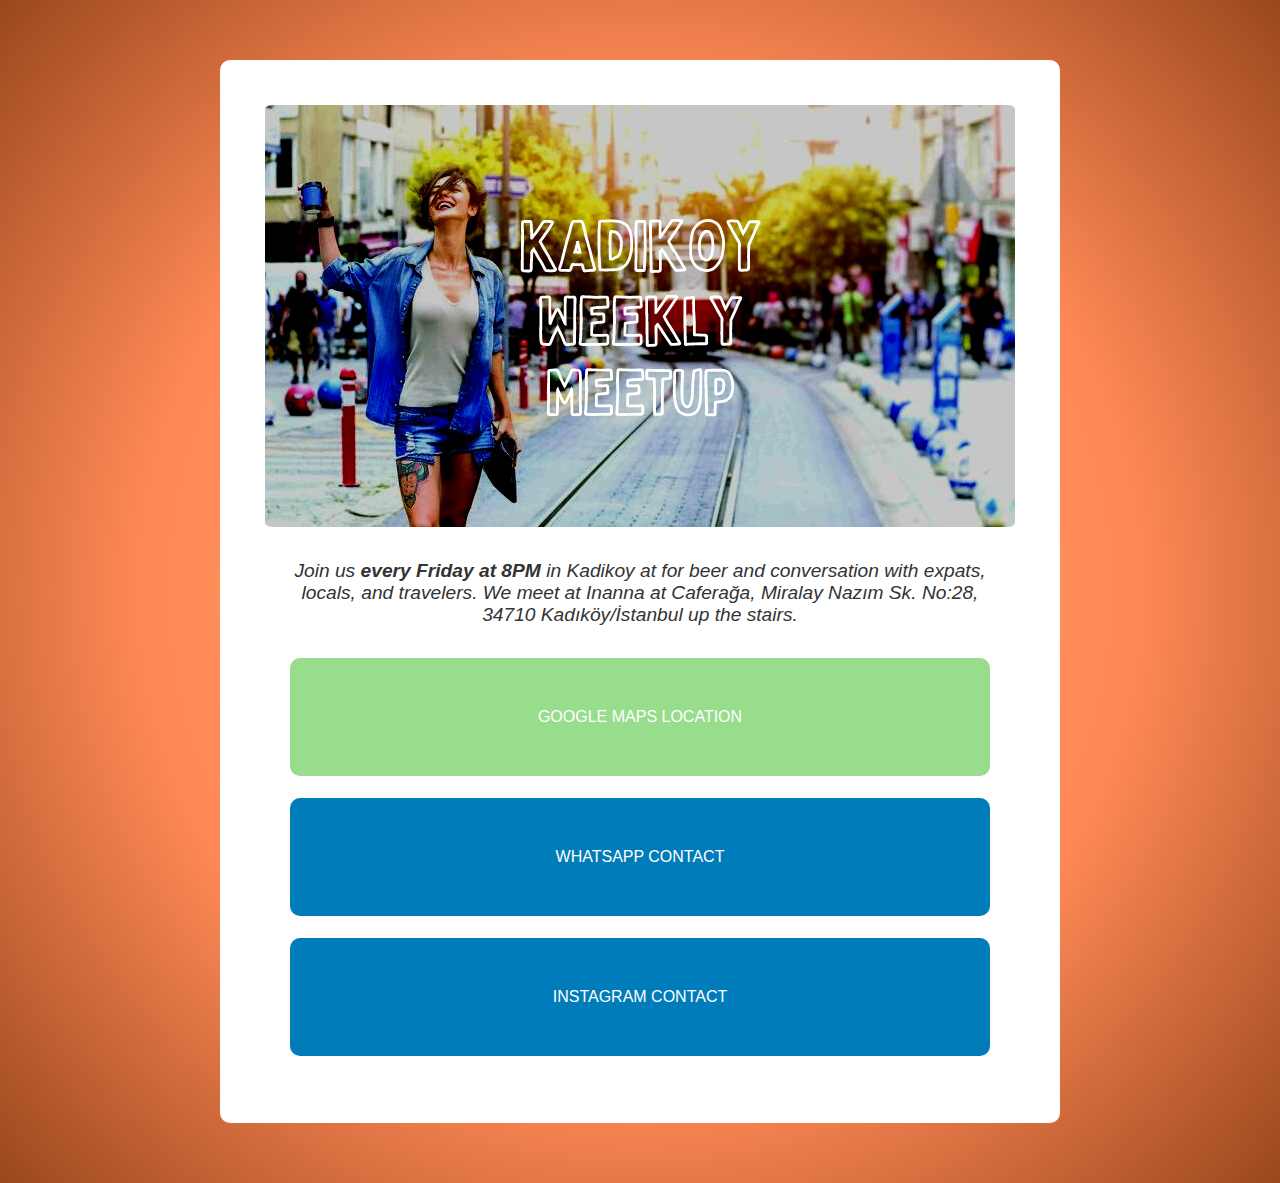
==== Index.html @ f25b0e2f "Rename Index2.html to Index.html" ====
<!doctype html>
<html>
	
<head>
    <meta charset="UTF-8" />
    <meta
      name="viewport"
      content="width=device-width, initial-scale=1.0"
    />
		  <title>Kadikoy Weekly Meetup</title>
<link rel="stylesheet" href="CS.css" type="text/css">
</head>
	
<body class="bg">	
	
<! --- Pic --->
	
<div align="center">
<div class="body">
<img class="img" src="Banner.png" >
	
<! --- Bio Text --->

<div>
	<p class="bio">Join us <b>every Friday at 8PM</b> in Kadikoy at for beer and conversation with expats, locals, and travelers. We meet at Inanna at Caferağa, Miralay Nazım Sk. No:28, 34710 Kadıköy/İstanbul up the stairs. </p>
	</div>
	
<! --- Top 2 Links --->
<div class="rcorners2"><a class="linktext" href="https://goo.gl/maps/rot7MY5Dkm8LgWXz5">GOOGLE MAPS LOCATION</a></div>
	<! --- Bottom 2 Links --->

<div class="rcorners1"><a class="linktext" href="https://wa.me/905467751128">WHATSAPP CONTACT</a></div>
<div class="rcorners1"><a class="linktext" href="https://www.instagram.com/corygoesplaces/">INSTAGRAM CONTACT</a>
		</div>
			</div>	
	</div>
</body>
</html>
---- CS.css ----
/* Body */
.body {	
	border-radius: 10px;
	background: #FFFFFF;
	max-width: 750px;
	padding: 45px;
	margin: 60px;}
.bg {
	background-color: darkred;
	background: rgb(255,163,82);
	background: radial-gradient(circle, rgba(255,163,82,1) 0%, rgba(255,137,87,1) 57%, rgba(154,72,28,1) 100%);
}

.rcorners1 {
	border-radius: 10px;
	background: #007CBA;
	padding: 50px; 
	width: 80%;
	margin: 22px;
}
.rcorners2 {
	border-radius: 10px;
	background: #98dd8c;
	padding: 50px; 
	width: 80%;
	margin: 22px;
}
.linktext	{
	font-family:Gotham, "Helvetica Neue", Helvetica, Arial, "sans-serif";
	color: #ffffff;
	text-decoration: none;
}
.bio	{
	font-family:Gotham, "Helvetica Neue", Helvetica, Arial, "sans-serif";
	color: #333333;
	text-decoration: none;
	font-style: italic;
	padding: 10px;
	font-size: 1.2em;

}
 .img {border-radius: 1%;
}
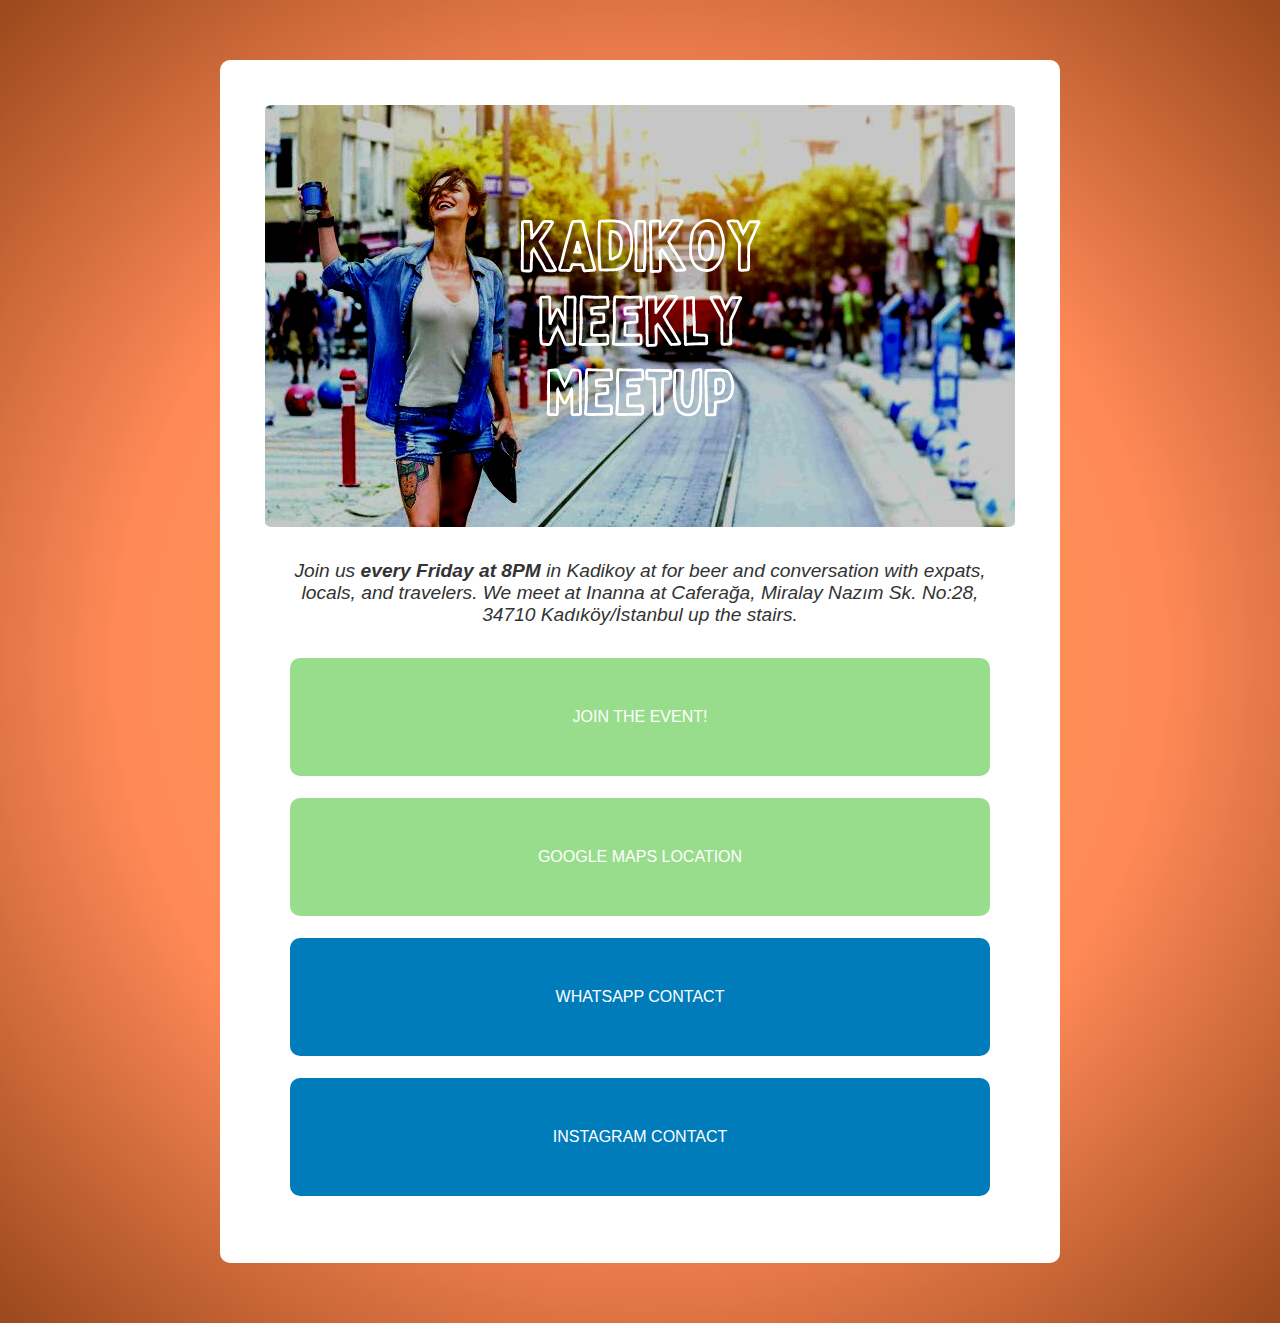
==== commit 26be5554: "Update Index.html" ====
--- a/Index.html
+++ b/Index.html
@@ -26,6 +26,7 @@
 	</div>
 	
 <! --- Top 2 Links --->
+<div class="rcorners2"><a class="linktext" href="https://goo.gl/maps/rot7MY5Dkm8LgWXz5">JOIN THE EVENT!</a></div>
 <div class="rcorners2"><a class="linktext" href="https://goo.gl/maps/rot7MY5Dkm8LgWXz5">GOOGLE MAPS LOCATION</a></div>
 	<! --- Bottom 2 Links --->
 
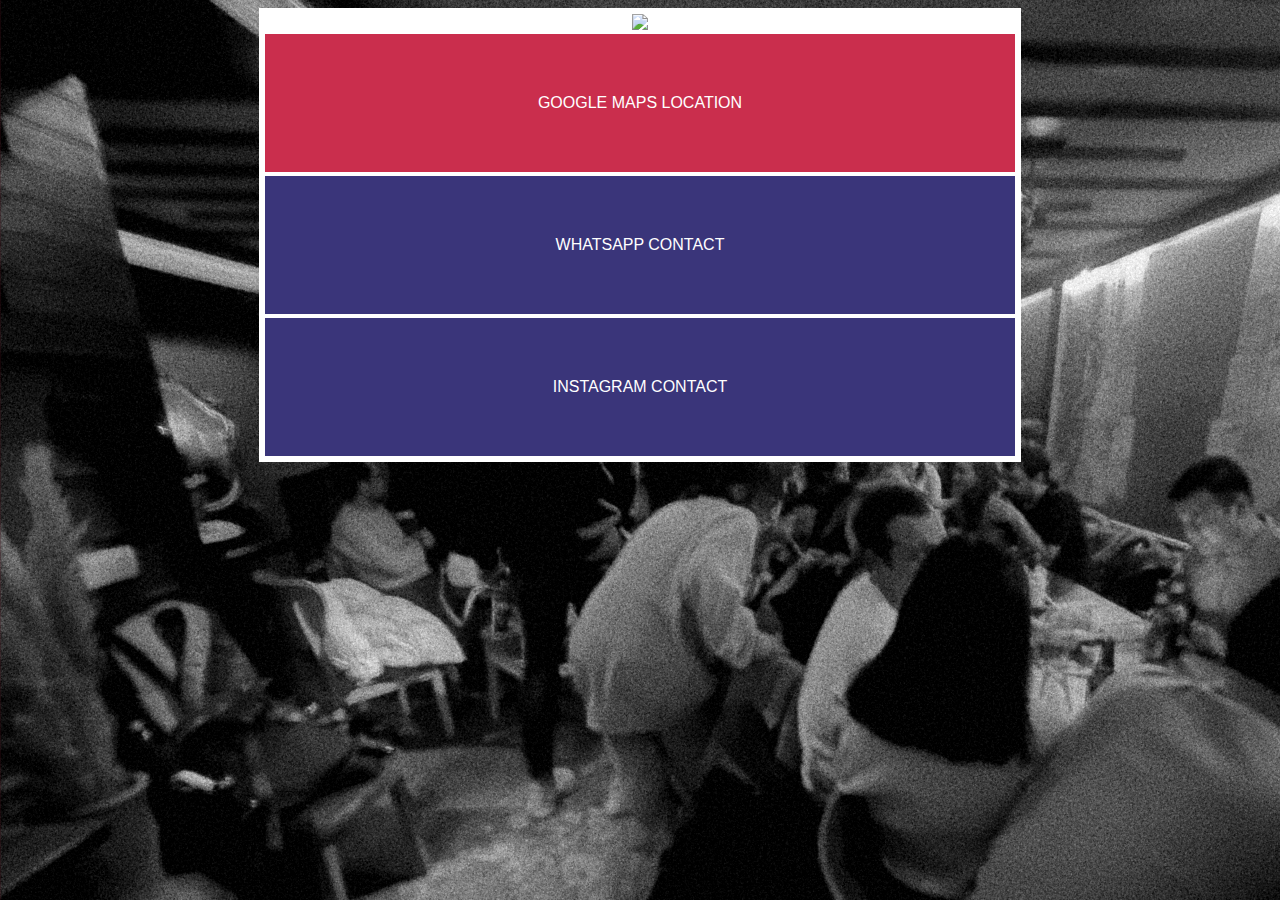
==== commit f43dfb6c: "Add files via upload" ====
--- a/Index.html
+++ b/Index.html
@@ -1,39 +1,37 @@
 <!doctype html>
 <html>
-	
-<head>
-    <meta charset="UTF-8" />
-    <meta
-      name="viewport"
-      content="width=device-width, initial-scale=1.0"
-    />
-		  <title>Kadikoy Weekly Meetup</title>
-<link rel="stylesheet" href="CS.css" type="text/css">
-</head>
-	
-<body class="bg">	
+
+ <head>
+	 <meta charset="UTF-8" />
+	 
+	 <meta
+        name="viewport"
+        content="width=device-width, initial-scale=1.0"
+      />
+	 
+<title>Kadikoy Weekly Meetup</title>
+	 <meta name="theme-color" content="#400e19">
+ <link rel="stylesheet" href="CS.css" type="text/css">
+ <title>Kadikoy Weekly Meetup</title>
+ </head>
+
+ <body>	
 	
 <! --- Pic --->
 	
 <div align="center">
-<div class="body">
+<div class="form">
 <img class="img" src="Banner.png" >
 	
-<! --- Bio Text --->
+ <! --- Bio Text --->
 
-<div>
-	<p class="bio">Join us <b>every Friday at 8PM</b> in Kadikoy at for beer and conversation with expats, locals, and travelers. We meet at Inanna at Caferağa, Miralay Nazım Sk. No:28, 34710 Kadıköy/İstanbul up the stairs. </p>
-	</div>
-	
-<! --- Top 2 Links --->
-<div class="rcorners2"><a class="linktext" href="https://goo.gl/maps/rot7MY5Dkm8LgWXz5">JOIN THE EVENT!</a></div>
-<div class="rcorners2"><a class="linktext" href="https://goo.gl/maps/rot7MY5Dkm8LgWXz5">GOOGLE MAPS LOCATION</a></div>
-	<! --- Bottom 2 Links --->
+ <div>
 
-<div class="rcorners1"><a class="linktext" href="https://wa.me/905467751128">WHATSAPP CONTACT</a></div>
-<div class="rcorners1"><a class="linktext" href="https://www.instagram.com/corygoesplaces/">INSTAGRAM CONTACT</a>
-		</div>
-			</div>	
-	</div>
-</body>
-</html>
+ <! --- Top 2 Links --->
+ <a class="linktext1" href="https://goo.gl/maps/EaRS54qtTaCLC7Jm8">GOOGLE MAPS LOCATION</a>
+ 	<! --- Bottom 2 Links --->
+ <a class="linktext2" href="https://wa.me/905467751128">WHATSAPP CONTACT</a>
+ <a class="linktext3" href="https://www.instagram.com/corygoesplaces/">INSTAGRAM CONTACT</a>
+ 	</div>
+ </body>
+ </html>--- a/CS.css
+++ b/CS.css
@@ -1,44 +1,69 @@
+/* Body */
+body{
+	height:100%;
+    background-image: url(bg.png);
+    background-color: #400e19;
+ 	background-repeat: repeat;
+ 
+}
+/* 
+body{
+	height:100%;
+    background: linear-gradient(180deg, rgba(78,13,30,1) 0%, rgba(237,2,82,1) 43%, rgba(77,13,30,1) 93%, rgba(64,14,25,1) 100%);
+    background-color: #400e19;
+ 	background-repeat: no-repeat;
+ 
+}
+*/
 
-/* Body */
-.body {	
-	border-radius: 10px;
-	background: #FFFFFF;
+.form {	
+	border-radius: 0px;
+	background: #ffffff;
 	max-width: 750px;
-	padding: 45px;
-	margin: 60px;}
-.bg {
-	background-color: darkred;
-	background: rgb(255,163,82);
-	background: radial-gradient(circle, rgba(255,163,82,1) 0%, rgba(255,137,87,1) 57%, rgba(154,72,28,1) 100%);
+	padding: 6px;
+	margin: 0px;
 }
-
-.rcorners1 {
-	border-radius: 10px;
-	background: #007CBA;
-	padding: 50px; 
-	width: 80%;
-	margin: 22px;
+ .linktext1	{
+    font-family: Arial, Helvetica, sans-serif;
+ 	color: #ffffff;
+ 	text-decoration: none;
+ 	border-radius: 0px;
+ 	background: #CA2E4D;
+ 	padding: 8%; 
+ 	width: 84%;
+    margin-bottom: 0.5%;
+  	display: inline-block;
+ }
+ .linktext2	{
+    font-family: Arial, Helvetica, sans-serif;
+	color: #ffffff;
+ 	text-decoration: none;
+ 	border-radius: 0px;
+ 	background: #3A357A;
+ 	padding: 8%; 
+ 	width: 84%;
+    margin-bottom: 0.5%;
+  	display: inline-block;
+ }
+ .linktext3	{
+    font-family: Arial, Helvetica, sans-serif;
+	color: #ffffff;
+ 	text-decoration: none;
+ 	border-radius: 0px;
+ 	background: #3A357A;
+ 	padding: 8%; 
+ 	width: 84%;
+  	display: inline-block;
+ }
+ .bio	{
+ 	font-family: "Gill Sans", "Gill Sans MT", "Myriad Pro", "DejaVu Sans Condensed", Helvetica, Arial, "sans-serif";
+	color: #5C5C61;
+	text-decoration: none;
+	padding: 1%;
+	font-size: 1em;
+	text-align: center;
+	width:94%;
 }
-.rcorners2 {
-	border-radius: 10px;
-	background: #98dd8c;
-	padding: 50px; 
-	width: 80%;
-	margin: 22px;
-}
-.linktext	{
-	font-family:Gotham, "Helvetica Neue", Helvetica, Arial, "sans-serif";
-	color: #ffffff;
-	text-decoration: none;
-}
-.bio	{
-	font-family:Gotham, "Helvetica Neue", Helvetica, Arial, "sans-serif";
-	color: #333333;
-	text-decoration: none;
-	font-style: italic;
-	padding: 10px;
-	font-size: 1.2em;
-
-}
- .img {border-radius: 1%;
+ .img {border-radius: 0px;
+	 width: 100%;
 }